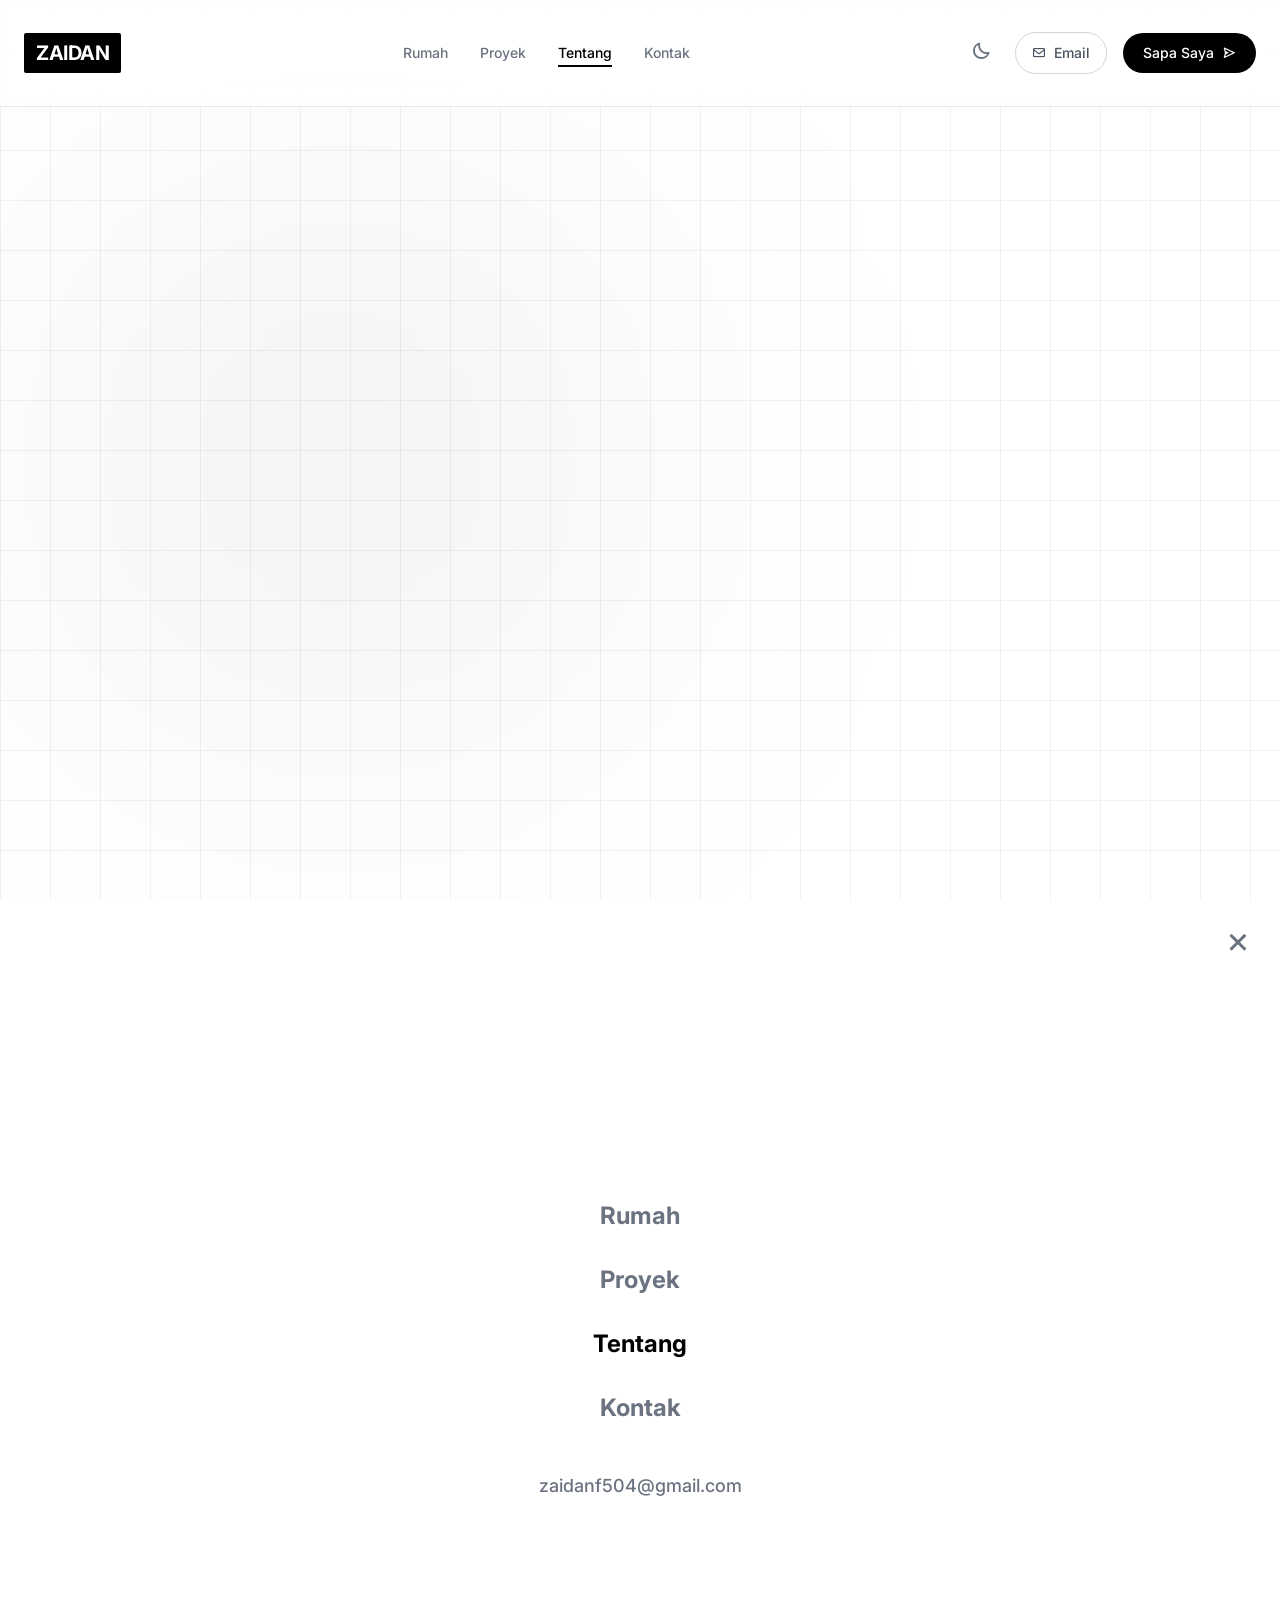
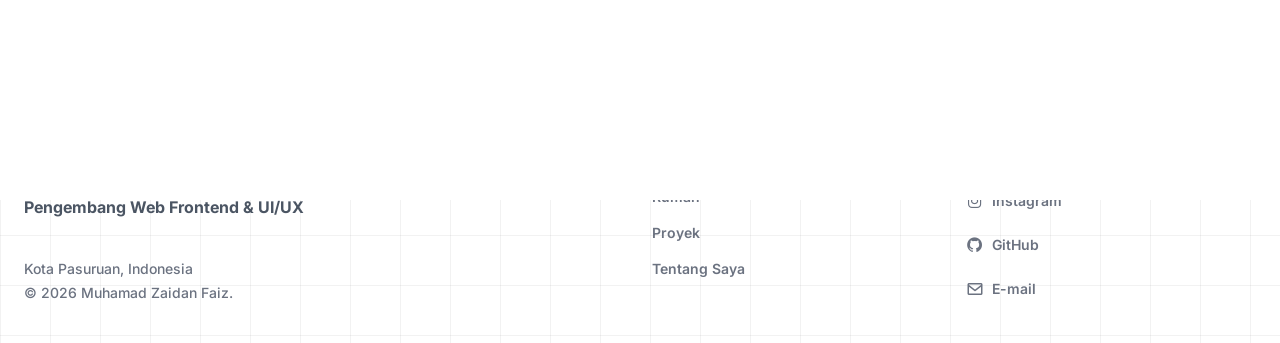
==== about.html @ a5e47e7c "Add files via upload" ====
<!DOCTYPE html>
<html lang="id" class="no-js">
<head>
    <meta charset="UTF-8">
    <meta name="viewport" content="width=device-width, initial-scale=1.0">

    <title>Tentang Saya | Zaidan.</title>
    <meta name="description" content="Muhamad Zaidan Faiz — siswa Rekayasa Perangkat Lunak di SMK Negeri 1 Kota Pasuruan dengan fokus pada pengembangan web frontend dan desain UI/UX.">
    <meta name="author" content="Muhamad Zaidan Faiz">
    <meta name="robots" content="index, follow">
    <link rel="canonical" href="https://example.com/about.html">

    <meta name="theme-color" content="#0e0e0e" media="(prefers-color-scheme: dark)">
    <meta name="theme-color" content="#ffffff" media="(prefers-color-scheme: light)">

    <meta property="og:type" content="profile">
    <meta property="og:site_name" content="Zaidan Faiz">
    <meta property="og:locale" content="id_ID">
    <meta property="og:title" content="Tentang Saya | Zaidan.">
    <meta property="og:description" content="Siswa Rekayasa Perangkat Lunak dengan fokus pada pengembangan web frontend dan desain UI/UX.">
    <meta property="og:url" content="https://example.com/about.html">
    <meta property="og:image" content="https://example.com/image/og-cover.jpg">
    <meta property="og:image:width" content="1200">
    <meta property="og:image:height" content="630">

    <meta name="twitter:card" content="summary_large_image">
    <meta name="twitter:title" content="Tentang Saya | Zaidan.">
    <meta name="twitter:description" content="Siswa Rekayasa Perangkat Lunak dengan fokus pada pengembangan web frontend dan desain UI/UX.">
    <meta name="twitter:image" content="https://example.com/image/og-cover.jpg">

    <link rel="icon" href="favicon.svg" type="image/svg+xml">
    <link rel="alternate icon" href="favicon-32.png" sizes="32x32">
    <link rel="apple-touch-icon" href="apple-touch-icon.png">

    <script>
        (function () {
            var root = document.documentElement;
            root.classList.remove('no-js');
            root.classList.add('js-enabled');
            var stored = null;
            try { stored = localStorage.getItem('theme'); } catch (e) { }
            var prefersDark = window.matchMedia('(prefers-color-scheme: dark)').matches;
            if (stored === 'dark' || (!stored && prefersDark)) {
                root.classList.add('dark');
            }
        })();
    </script>

    <style>
        html { background: #ffffff; }
        html.dark { background: #0e0e0e; }
    </style>

    <link rel="preconnect" href="https://fonts.googleapis.com">
    <link rel="preconnect" href="https://fonts.gstatic.com" crossorigin>
    <link href="https://fonts.googleapis.com/css2?family=Inter:wght@300;400;500;600;700;800;900&display=swap" rel="stylesheet">
    <link href='https://unpkg.com/boxicons@2.1.4/css/boxicons.min.css' rel='stylesheet'>

    <link rel="stylesheet" href="css/tailwind.css">
    <link rel="stylesheet" href="css/animations.css">

    <script type="application/ld+json">
    {
      "@context": "https://schema.org",
      "@type": "ProfilePage",
      "mainEntity": {
        "@type": "Person",
        "name": "Muhamad Zaidan Faiz",
        "jobTitle": "Pengembang Web Frontend & UI/UX",
        "email": "mailto:zaidanf504@gmail.com",
        "address": { "@type": "PostalAddress", "addressLocality": "Pasuruan", "addressRegion": "Jawa Timur", "addressCountry": "ID" },
        "alumniOf": { "@type": "EducationalOrganization", "name": "SMK Negeri 1 Kota Pasuruan" },
        "knowsAbout": ["HTML5", "CSS3", "JavaScript", "Tailwind CSS", "Laravel", "Next.js", "Figma", "UI/UX Design"],
        "sameAs": [
          "https://github.com/zaidanf504-commits",
          "https://www.instagram.com/jidan_corei5/"
        ]
      }
    }
    </script>

    <noscript>
        <style>
            #preloader { display: none !important; }
            .reveal, .reveal-3d, .fx-char { opacity: 1 !important; transform: none !important; }
        </style>
    </noscript>
</head>
<body class="antialiased selection:bg-black selection:text-white dark:selection:bg-white dark:selection:text-black bg-white dark:bg-[#0e0e0e] text-black dark:text-white transition-colors duration-300" data-page-label="PROFIL.">

    <div class="fx-progress" aria-hidden="true"><div class="fx-progress__bar"></div></div>

    <div id="preloader" class="fixed inset-0 z-[100] bg-[#0e0e0e] dark:bg-white flex flex-col items-center justify-center transition-colors duration-300">
        <div class="relative text-5xl sm:text-7xl md:text-9xl font-black tracking-tighter">
            <span class="text-outline opacity-40 select-none">PROFIL.</span>
            <span id="loader-text" class="absolute top-0 left-0 text-white dark:text-black overflow-hidden whitespace-nowrap w-0 border-r-4 border-white dark:border-black transition-all duration-75 select-none">PROFIL.</span>
        </div>

        <div class="absolute bottom-0 left-0 w-full px-6 pb-8 md:px-12 md:pb-12 flex flex-col gap-4">
            <div class="flex justify-between items-end text-white dark:text-black">
                <span class="text-xs md:text-sm font-bold tracking-widest uppercase animate-pulse">Menghubungkan Data...</span>
                <span id="loader-counter" class="text-6xl md:text-8xl font-black leading-none tracking-tighter">0%</span>
            </div>
            <div class="w-full h-[2px] bg-gray-800 dark:bg-gray-300 overflow-hidden">
                <div id="loader-bar" class="h-full bg-white dark:bg-black w-0 transition-all duration-75"></div>
            </div>
        </div>
    </div>

    <nav id="navbar" class="fixed w-full top-0 z-50 glass-nav bg-white/80 dark:bg-[#0e0e0e]/80 border-b border-gray-200 dark:border-borderdark transition-all duration-300">
        <div class="max-w-7xl mx-auto px-6 py-4 flex justify-between items-center">
            <a href="index.html" aria-label="Beranda Zaidan Faiz" class="bg-black text-white dark:bg-white dark:text-black font-bold text-xl px-3 py-1.5 rounded-sm tracking-tight transition-colors">ZAIDAN</a>

            <ul class="hidden md:flex gap-8 items-center font-medium text-sm text-gray-500 dark:text-textmuted">
                <li><a href="index.html" class="hover:text-black dark:hover:text-white transition-colors">Rumah</a></li>
                <li><a href="projects.html" class="hover:text-black dark:hover:text-white transition-colors">Proyek</a></li>
                <li><a href="about.html" aria-current="page" class="text-black dark:text-white border-b-2 border-black dark:border-white pb-1 transition-colors">Tentang</a></li>
                <li><a href="index.html#contact" class="hover:text-black dark:hover:text-white transition-colors">Kontak</a></li>
            </ul>

            <div class="hidden md:flex items-center gap-4 text-sm font-medium">
                <button id="theme-toggle" aria-label="Ganti mode terang atau gelap" aria-pressed="false" class="mr-2 text-xl text-gray-500 dark:text-textmuted hover:text-black dark:hover:text-white transition-all">
                    <i class='bx bx-moon dark:hidden'></i>
                    <i class='bx bx-sun hidden dark:block'></i>
                </button>
                <a href="mailto:zaidanf504@gmail.com" class="fx-magnetic flex items-center gap-2 px-4 py-2.5 rounded-full border border-gray-300 dark:border-borderdark hover:bg-black/5 dark:hover:bg-white/5 transition-all text-gray-600 dark:text-textmuted hover:text-black dark:hover:text-white">
                    <i class='bx bx-envelope'></i> Email
                </a>
                <a href="index.html#contact" class="fx-magnetic flex items-center gap-2 px-5 py-2.5 rounded-full bg-black text-white dark:bg-white dark:text-black hover:bg-gray-800 dark:hover:bg-gray-200 transition-all">
                    Sapa Saya <i class='bx bx-send'></i>
                </a>
            </div>

            <div class="md:hidden flex items-center gap-4">
                <button id="theme-toggle-mobile" aria-label="Ganti mode terang atau gelap" aria-pressed="false" class="text-xl text-black dark:text-white">
                    <i class='bx bx-moon dark:hidden'></i>
                    <i class='bx bx-sun hidden dark:block'></i>
                </button>
                <button id="hamburger" aria-label="Buka menu navigasi" aria-expanded="false" aria-controls="mobile-menu" class="text-2xl text-black dark:text-white"><i class='bx bx-menu'></i></button>
            </div>
        </div>
    </nav>

    <div id="mobile-menu" aria-hidden="true" class="fixed inset-0 bg-white dark:bg-[#0e0e0e] z-40 transform translate-y-full transition-transform duration-500 flex flex-col justify-center items-center gap-8 text-2xl font-bold">
        <button id="close-menu" aria-label="Tutup menu navigasi" class="absolute top-6 right-6 text-4xl text-gray-500 dark:text-textmuted"><i class='bx bx-x'></i></button>
        <a href="index.html" class="mobile-link text-gray-500 dark:text-textmuted hover:text-black dark:hover:text-white">Rumah</a>
        <a href="projects.html" class="mobile-link text-gray-500 dark:text-textmuted hover:text-black dark:hover:text-white">Proyek</a>
        <a href="about.html" class="mobile-link text-black dark:text-white">Tentang</a>
        <a href="index.html#contact" class="mobile-link text-gray-500 dark:text-textmuted hover:text-black dark:hover:text-white">Kontak</a>
        <a href="mailto:zaidanf504@gmail.com" class="mobile-link text-gray-500 dark:text-textmuted hover:text-black dark:hover:text-white text-lg font-medium mt-4">zaidanf504@gmail.com</a>
    </div>

    <main class="pt-32 pb-20 md:pt-40 md:pb-28 relative bg-grid min-h-screen">
        <div class="absolute top-20 md:top-40 left-0 md:left-10 w-[300px] h-[300px] md:w-[600px] md:h-[600px] bg-black/5 dark:bg-white/5 rounded-full blur-[150px] pointer-events-none transition-colors duration-300"></div>

        <div class="max-w-7xl mx-auto px-6 grid md:grid-cols-12 gap-16 relative z-10">
            <div class="md:col-span-6 md:sticky md:top-40 h-fit reveal">
                <div class="flex items-center gap-4 mb-8">
                    <div class="w-8 h-[1px] bg-gray-400 dark:bg-textmuted"></div>
                    <h3 class="text-sm font-bold tracking-widest text-gray-500 dark:text-textmuted uppercase">Tentang Saya</h3>
                </div>

                <h1 class="text-5xl sm:text-6xl lg:text-7xl font-black leading-[1.05] tracking-tight" data-fx-split>
                    BUKAN<br>CUMA<br><span class="text-outline">SOAL</span><br>KODING.
                </h1>

                <div class="fx-tilt mt-10 md:mt-14 max-w-[300px]" data-fx-tilt="12">
                    <div class="fx-tilt__shadow"></div>
                    <div class="fx-tilt__inner">
                        <div class="fx-tilt__layer bg-gray-100 dark:bg-white p-3 rounded-2xl shadow-2xl">
                            <img src="keren.webp" width="800" height="737"
                                 alt="Potret Muhamad Zaidan Faiz"
                                 loading="lazy" decoding="async"
                                 class="w-full h-[280px] object-cover object-top rounded-xl filter grayscale hover:grayscale-0 transition-all duration-700">
                        </div>
                        <div class="fx-tilt__glare rounded-2xl"></div>
                    </div>
                </div>
            </div>

            <div class="md:col-span-6 space-y-12 md:space-y-16 mt-8 md:mt-0">
                <div class="space-y-6 md:space-y-8 text-lg md:text-xl text-gray-600 dark:text-textmuted leading-relaxed font-light reveal-3d">
                    <p>
                        Kenalin! Saya <strong class="text-black dark:text-white font-bold">Muhamad Zaidan Faiz</strong>. Saya membangun hal-hal untuk web. Buat saya, bikin website itu lebih dari sekadar visual yang estetis &mdash; tapi bagaimana kita bisa menyelesaikan masalah pengguna lewat desain yang intuitif.
                    </p>
                    <p>
                        Berbasis di <strong class="text-black dark:text-white font-bold">SMK Negeri 1 Kota Pasuruan</strong>, ruang eksplorasi saya tidak pernah tutup. Dari menangani basis data di sisi belakang sampai merancang animasi antarmuka yang halus, saya menikmati semuanya. Setiap hari selalu ada hal baru untuk diulik.
                    </p>
                </div>

                <div class="reveal-3d">
                    <h2 class="text-2xl font-bold text-black dark:text-white mb-6 uppercase tracking-widest">Keahlian Inti</h2>
                    <div class="flex flex-wrap gap-3">
                        <span class="px-5 py-2 border-2 border-black dark:border-white text-black dark:text-white font-bold uppercase tracking-widest text-xs rounded-full">Frontend Dev</span>
                        <span class="px-5 py-2 border-2 border-gray-300 dark:border-borderdark text-gray-600 dark:text-textmuted font-bold uppercase tracking-widest text-xs rounded-full">UI/UX Design</span>
                        <span class="px-5 py-2 border-2 border-black dark:border-white text-black dark:text-white font-bold uppercase tracking-widest text-xs rounded-full">Figma</span>
                        <span class="px-5 py-2 border-2 border-gray-300 dark:border-borderdark text-gray-600 dark:text-textmuted font-bold uppercase tracking-widest text-xs rounded-full">Web Performance</span>
                        <span class="px-5 py-2 border-2 border-black dark:border-white text-black dark:text-white font-bold uppercase tracking-widest text-xs rounded-full">Laravel</span>
                        <span class="px-5 py-2 border-2 border-gray-300 dark:border-borderdark text-gray-600 dark:text-textmuted font-bold uppercase tracking-widest text-xs rounded-full">Next.js</span>
                    </div>
                </div>

                <div class="reveal-3d">
                    <h2 class="text-2xl font-bold text-black dark:text-white mb-10 uppercase tracking-widest">Jejak Pendidikan</h2>

                    <div class="border-l-2 border-gray-200 dark:border-borderdark ml-3 pl-10">
                        <div class="relative group cursor-default">
                            <div class="absolute -left-[48px] top-1.5 w-4 h-4 bg-black dark:bg-white rounded-full ring-4 ring-gray-100 dark:ring-bgdark transition-transform duration-300 group-hover:scale-150"></div>

                            <div class="bg-gray-50 dark:bg-carddark p-6 rounded-2xl border border-gray-200 dark:border-borderdark group-hover:border-black dark:group-hover:border-white transition-colors duration-300">
                                <p class="text-[11px] md:text-xs font-bold tracking-widest text-emerald-600 dark:text-emerald-400 mb-2 md:mb-3 bg-emerald-100 dark:bg-emerald-900/30 w-fit px-3 py-1 rounded-full">2024 &mdash; SEKARANG</p>
                                <h3 class="text-2xl md:text-3xl font-bold text-black dark:text-white mb-2 md:mb-4">SMK Negeri 1 Pasuruan</h3>
                                <p class="text-sm md:text-base text-gray-600 dark:text-textmuted leading-relaxed">
                                    Jurusan Rekayasa Perangkat Lunak (RPL). Mendalami konsep algoritma kompleks, struktur data, Pemrograman Berorientasi Objek (OOP), dan pembangunan arsitektur aplikasi berbasis <em class="not-italic font-semibold text-black dark:text-white">full-stack</em>.
                                </p>
                            </div>
                        </div>
                    </div>
                </div>

                <div class="reveal-3d">
                    <h2 class="text-2xl font-bold text-black dark:text-white mb-6 uppercase tracking-widest">Fokus Saat Ini</h2>
                    <div class="grid sm:grid-cols-2 gap-4">
                        <div class="p-5 rounded-2xl border border-gray-200 dark:border-borderdark bg-gray-50 dark:bg-carddark">
                            <i class='bx bx-code-curly text-2xl mb-3 block'></i>
                            <p class="font-bold mb-1">Memperdalam Laravel</p>
                            <p class="text-sm text-gray-600 dark:text-textmuted leading-relaxed">Membangun REST API, autentikasi token, dan relasi basis data yang rapi.</p>
                        </div>
                        <div class="p-5 rounded-2xl border border-gray-200 dark:border-borderdark bg-gray-50 dark:bg-carddark">
                            <i class='bx bx-mobile-alt text-2xl mb-3 block'></i>
                            <p class="font-bold mb-1">Belajar Flutter</p>
                            <p class="text-sm text-gray-600 dark:text-textmuted leading-relaxed">Menghubungkan aplikasi mobile ke backend dan mengelola state dengan bersih.</p>
                        </div>
                    </div>
                </div>

                <div class="pt-4 md:pt-8 reveal-3d">
                    <a href="index.html#contact" class="inline-flex items-center gap-2 md:gap-4 text-black dark:text-white font-black text-2xl sm:text-3xl md:text-4xl hover:text-gray-500 dark:hover:text-textmuted transition-colors group">
                        MARI BERKOLABORASI <i class='bx bx-right-arrow-alt text-3xl md:text-5xl group-hover:translate-x-3 transition-transform'></i>
                    </a>
                </div>
            </div>
        </div>
    </main>

    <div class="w-full border-y border-gray-200 dark:border-borderdark bg-gray-50 dark:bg-carddark py-6 flex overflow-hidden whitespace-nowrap relative select-none transition-colors duration-300 fx-marquee-3d">
        <div class="animate-marquee flex gap-12 items-center text-xl md:text-3xl font-black text-outline tracking-widest px-6">
            <span>MARI BANGUN SESUATU YANG HEBAT</span><span class="text-gray-300 dark:text-borderdark">&bull;</span>
            <span>FRONTEND KREATIF</span><span class="text-gray-300 dark:text-borderdark">&bull;</span>
            <span>MARI BANGUN SESUATU YANG HEBAT</span><span class="text-gray-300 dark:text-borderdark">&bull;</span>
            <span>FRONTEND KREATIF</span><span class="text-gray-300 dark:text-borderdark">&bull;</span>
        </div>
        <div class="animate-marquee2 absolute top-6 flex gap-12 items-center text-xl md:text-3xl font-black text-outline tracking-widest px-6">
            <span>MARI BANGUN SESUATU YANG HEBAT</span><span class="text-gray-300 dark:text-borderdark">&bull;</span>
            <span>FRONTEND KREATIF</span><span class="text-gray-300 dark:text-borderdark">&bull;</span>
            <span>MARI BANGUN SESUATU YANG HEBAT</span><span class="text-gray-300 dark:text-borderdark">&bull;</span>
            <span>FRONTEND KREATIF</span><span class="text-gray-300 dark:text-borderdark">&bull;</span>
        </div>
    </div>

    <footer class="border-t border-gray-200 dark:border-borderdark bg-grid relative pt-20 pb-10 transition-colors duration-300">
        <button id="backToTop" aria-label="Kembali ke atas halaman" class="absolute -top-6 left-1/2 -translate-x-1/2 flex items-center gap-2 px-6 py-3 rounded-full bg-white dark:bg-carddark border border-gray-300 dark:border-borderdark text-sm font-bold text-black dark:text-white hover:bg-black hover:text-white dark:hover:bg-white dark:hover:text-black shadow-md transition-all">
            <i class='bx bx-chevron-up text-lg'></i> Kembali ke atas
        </button>

        <div class="max-w-7xl mx-auto px-6 grid grid-cols-1 md:grid-cols-12 gap-12 md:gap-6 mt-8">
            <div class="md:col-span-6 space-y-4">
                <h3 class="text-2xl font-bold">Zaidan Faiz<span class="text-gray-400 dark:text-textmuted">.</span></h3>
                <p class="text-gray-600 dark:text-textmuted font-bold">Pengembang Web Frontend &amp; UI/UX</p>
                <div class="pt-6 text-sm text-gray-500 dark:text-textmuted font-medium">
                    <p>Kota Pasuruan, Indonesia</p>
                    <p class="mt-1">&copy; <span id="year"></span> Muhamad Zaidan Faiz.</p>
                </div>
            </div>

            <div class="md:col-span-3">
                <h4 class="text-xs font-bold tracking-widest text-black dark:text-white uppercase mb-6">Mengeksplorasi</h4>
                <ul class="space-y-4 text-gray-500 dark:text-textmuted font-semibold text-sm">
                    <li><a href="index.html" class="hover:text-black dark:hover:text-white transition-colors">Rumah</a></li>
                    <li><a href="projects.html" class="hover:text-black dark:hover:text-white transition-colors">Proyek</a></li>
                    <li><a href="about.html" class="hover:text-black dark:hover:text-white transition-colors">Tentang Saya</a></li>
                </ul>
            </div>

            <div class="md:col-span-3">
                <h4 class="text-xs font-bold tracking-widest text-black dark:text-white uppercase mb-6">Menghubungkan</h4>
                <ul class="space-y-4 text-gray-500 dark:text-textmuted font-semibold text-sm">
                    <li><a href="https://www.instagram.com/jidan_corei5/" target="_blank" rel="noopener" class="hover:text-black dark:hover:text-white transition-colors flex items-center gap-2"><i class='bx bxl-instagram text-lg'></i> Instagram</a></li>
                    <li><a href="https://github.com/zaidanf504-commits" target="_blank" rel="noopener" class="hover:text-black dark:hover:text-white transition-colors flex items-center gap-2"><i class='bx bxl-github text-lg'></i> GitHub</a></li>
                    <li><a href="mailto:zaidanf504@gmail.com" class="hover:text-black dark:hover:text-white transition-colors flex items-center gap-2"><i class='bx bx-envelope text-lg'></i> E-mail</a></li>
                </ul>
            </div>
        </div>
    </footer>

    <script src="js/main.js"></script>
    <script src="js/animations.js"></script>
</body>
</html>
---- css/animations.css ----
/* ==========================================================================
   ZAIDAN — Sistem Animasi 3D
   --------------------------------------------------------------------------
   Semua efek di sini bersifat tambahan (additive). Kalau JavaScript mati,
   halaman tetap terbaca penuh. Semua animasi dimatikan otomatis kalau
   pengguna mengaktifkan "reduce motion" di sistemnya.

   Dimuat SETELAH tailwind.css supaya aturan di sini menang saat bentrok.
   ========================================================================== */

/* --------------------------------------------------------------------------
   0. Token warna animasi (ikut tema terang/gelap)
   -------------------------------------------------------------------------- */
:root {
    --fx-ink: 14, 14, 14;
    --fx-paper: 255, 255, 255;
    --fx-panel: 22, 22, 22;
    --fx-line: 0, 0, 0;
    --fx-line-alpha: 0.07;
    --fx-cube-bg: rgba(255, 255, 255, 0.97);
    --fx-cube-border: rgba(0, 0, 0, 0.14);
    --fx-cube-shadow: rgba(0, 0, 0, 0.18);
    --fx-tilt-glare: rgba(255, 255, 255, 0.65);
}

.dark {
    --fx-ink: 255, 255, 255;
    --fx-paper: 14, 14, 14;
    --fx-panel: 22, 22, 22;
    --fx-line: 255, 255, 255;
    --fx-line-alpha: 0.09;
    --fx-cube-bg: rgba(22, 22, 22, 0.97);
    --fx-cube-border: rgba(255, 255, 255, 0.16);
    --fx-cube-shadow: rgba(0, 0, 0, 0.6);
    --fx-tilt-glare: rgba(255, 255, 255, 0.35);
}

/* --------------------------------------------------------------------------
   1. Kelas dasar situs
   --------------------------------------------------------------------------
   Kelas-kelas ini dulu ditulis di dalam blok <style> pada setiap halaman.
   Sekarang dipindah ke sini supaya hanya ada satu sumber kebenaran dan tidak
   perlu disalin ulang di lima berkas.
   -------------------------------------------------------------------------- */
html {
    scroll-behavior: smooth;
}

body {
    font-family: 'Inter', sans-serif;
    overflow-x: hidden;
}

/* Pola kisi halus di latar belakang */
.bg-grid {
    background-size: 50px 50px;
    background-image:
        linear-gradient(to right, rgba(0, 0, 0, 0.05) 1px, transparent 1px),
        linear-gradient(to bottom, rgba(0, 0, 0, 0.05) 1px, transparent 1px);
}

.dark .bg-grid {
    background-image:
        linear-gradient(to right, rgba(255, 255, 255, 0.03) 1px, transparent 1px),
        linear-gradient(to bottom, rgba(255, 255, 255, 0.03) 1px, transparent 1px);
}

/* Efek kaca pada bilah navigasi */
.glass-nav {
    backdrop-filter: blur(12px);
    -webkit-backdrop-filter: blur(12px);
}

/* Teks berongga (hanya garis tepi, bagian dalamnya tembus pandang).
   Ketebalan garisnya sengaja dinaikkan dari 0.2 ke 0.32 (terang) dan 0.25 ke
   0.42 (gelap) supaya kata berongga seperti "FRONTEND" masih terbaca jelas,
   bukan menghilang di atas latar. */
.text-outline {
    -webkit-text-stroke: 1px rgba(0, 0, 0, 0.32);
    color: transparent;
}

.dark .text-outline {
    -webkit-text-stroke: 1px rgba(255, 255, 255, 0.42);
    color: transparent;
}

/* Cadangan untuk peramban yang tidak mendukung -webkit-text-stroke:
   lebih baik tampil sebagai teks biasa daripada hilang sama sekali. */
@supports not (-webkit-text-stroke: 1px black) {
    .text-outline,
    .dark .text-outline {
        color: currentColor;
        opacity: 0.35;
    }
}

.ticker-wrapper::-webkit-scrollbar {
    display: none;
}

.ticker-wrapper {
    -ms-overflow-style: none;
    scrollbar-width: none;
}

/* --------------------------------------------------------------------------
   2. Keamanan dasar: konten harus terlihat tanpa JavaScript
   -------------------------------------------------------------------------- */

/* Preloader adalah overlay penuh layar. Tanpa JS dia tidak akan pernah
   hilang dan seluruh situs jadi layar kosong. Ini jaring pengaman pertama. */
.no-js #preloader {
    display: none !important;
}

/* .reveal baru disembunyikan kalau JS terbukti jalan (html dapat .js-enabled).
   Tanpa JS, elemen tetap terlihat normal. */
.js-enabled .reveal {
    opacity: 0;
    transform: translateY(30px);
    transition: opacity 0.8s cubic-bezier(0.16, 1, 0.3, 1),
                transform 0.8s cubic-bezier(0.16, 1, 0.3, 1);
    will-change: opacity, transform;
}

.js-enabled .reveal.active {
    opacity: 1;
    transform: translateY(0);
}

/* Versi 3D: elemen masuk sambil berputar dari belakang layar */
.js-enabled .reveal-3d {
    opacity: 0;
    transform: perspective(1000px) translateY(56px) translateZ(-90px) rotateX(12deg);
    transform-origin: 50% 100%;
    transition: opacity 0.9s cubic-bezier(0.16, 1, 0.3, 1),
                transform 1.1s cubic-bezier(0.16, 1, 0.3, 1);
    will-change: opacity, transform;
}

.js-enabled .reveal-3d.active {
    opacity: 1;
    transform: perspective(1000px) translateY(0) translateZ(0) rotateX(0deg);
}

/* --------------------------------------------------------------------------
   2. Preloader — keluar dengan putaran 3D
   -------------------------------------------------------------------------- */
#preloader {
    transform-origin: 50% 0%;
    will-change: transform, opacity;
    transition: transform 1.1s cubic-bezier(0.77, 0, 0.175, 1),
                opacity 0.7s ease 0.35s;
}

#preloader.preloader-hidden {
    transform: perspective(1400px) translateY(-100%) rotateX(28deg);
    opacity: 0;
}

#loader-text {
    box-shadow: 0 0 0 1px rgba(var(--fx-ink), 0.08);
}

/* Kedipan kursor di ujung teks yang sedang terisi */
@keyframes fx-caret {
    0%, 45%   { border-color: currentColor; }
    50%, 100% { border-color: transparent; }
}

#preloader .loader-caret {
    animation: fx-caret 0.75s steps(1, end) infinite;
}

/* --------------------------------------------------------------------------
   3. Kanvas partikel 3D di hero
   -------------------------------------------------------------------------- */
#fx-hero-canvas {
    position: absolute;
    inset: 0;
    width: 100%;
    height: 100%;
    display: block;
    pointer-events: none;
    z-index: 0;
    opacity: 0;
    transition: opacity 1.4s ease 0.2s;
}

#fx-hero-canvas.is-ready {
    opacity: 0.55;
}

.dark #fx-hero-canvas.is-ready {
    opacity: 0.75;
}

/* Konten hero harus duduk di atas kanvas */
#home > .max-w-7xl {
    position: relative;
    z-index: 2;
}

/* --------------------------------------------------------------------------
   4. Tilt 3D — dipakai foto hero dan kartu proyek
   -------------------------------------------------------------------------- */
.fx-tilt {
    perspective: 1200px;
    perspective-origin: 50% 50%;
}

.fx-tilt__inner {
    position: relative;
    transform-style: preserve-3d;
    transition: transform 0.7s cubic-bezier(0.16, 1, 0.3, 1);
    will-change: transform;
}

/* Saat kursor aktif, transisi dipersingkat supaya terasa responsif */
.fx-tilt.is-live .fx-tilt__inner {
    transition: transform 0.1s linear;
}

.fx-tilt__layer {
    transform-style: preserve-3d;
    will-change: transform;
}

/* Pantulan cahaya yang mengikuti kursor */
.fx-tilt__glare {
    position: absolute;
    inset: 0;
    border-radius: inherit;
    pointer-events: none;
    opacity: 0;
    transition: opacity 0.45s ease;
    background: radial-gradient(
        circle 220px at var(--fx-gx, 50%) var(--fx-gy, 50%),
        var(--fx-tilt-glare),
        transparent 70%
    );
    mix-blend-mode: soft-light;
    z-index: 30;
}

.fx-tilt.is-live .fx-tilt__glare {
    opacity: 1;
}

/* Bayangan yang bergeser berlawanan arah supaya terasa melayang */
.fx-tilt__shadow {
    position: absolute;
    left: 8%;
    right: 8%;
    bottom: -26px;
    height: 34px;
    border-radius: 50%;
    background: radial-gradient(ellipse at center, rgba(0, 0, 0, 0.34), transparent 72%);
    filter: blur(6px);
    pointer-events: none;
    z-index: 0;
    transition: transform 0.7s cubic-bezier(0.16, 1, 0.3, 1), opacity 0.5s ease;
}

.dark .fx-tilt__shadow {
    background: radial-gradient(ellipse at center, rgba(0, 0, 0, 0.75), transparent 72%);
}

/* Lencana kecil yang melayang naik-turun di atas foto hero.
   Dulu ini dipanggil lewat animate-[float_...] tapi keyframe "float" tidak
   pernah didefinisikan, jadi lencananya diam saja. Sekarang digabung jadi
   satu keyframe supaya kemiringannya tidak tertimpa oleh gerakan naik-turun. */
@keyframes fx-float-badge {
    0%, 100% { transform: rotate(-9deg) translateY(0); }
    50%      { transform: rotate(-9deg) translateY(-13px); }
}

.fx-float-badge {
    animation: fx-float-badge 4.5s ease-in-out infinite;
}

/* --------------------------------------------------------------------------
   5. Kubus keahlian 3D
   -------------------------------------------------------------------------- */
.fx-cube-scene {
    --cube-size: 210px;
    position: relative;
    perspective: 1200px;
    display: flex;
    align-items: center;
    justify-content: center;
    padding: 30px 0 54px;
    touch-action: pan-y;
    cursor: grab;
}

.fx-cube-scene.is-dragging {
    cursor: grabbing;
}

.fx-cube-stage {
    position: relative;
    z-index: 1;
    width: var(--cube-size);
    height: var(--cube-size);
    transform-style: preserve-3d;
}

.fx-cube {
    position: absolute;
    inset: 0;
    transform-style: preserve-3d;
    transform:
        translateZ(calc(var(--cube-size) / -2))
        rotateX(var(--fx-cube-rx, -16deg))
        rotateY(var(--fx-cube-ry, 0deg));
    will-change: transform;
}

.fx-cube__face {
    position: absolute;
    inset: 0;
    display: flex;
    flex-direction: column;
    align-items: center;
    justify-content: center;
    gap: 7px;
    padding: 14px;
    border-radius: 16px;
    border: 1px solid var(--fx-cube-border);
    background: var(--fx-cube-bg);
    text-align: center;
    backface-visibility: hidden;
    box-shadow: inset 0 1px 0 rgba(255, 255, 255, 0.06);
}

.fx-cube__face i {
    font-size: 30px;
    line-height: 1;
    color: rgb(var(--fx-ink));
}

.fx-cube__label {
    font-size: 11px;
    font-weight: 700;
    letter-spacing: 0.14em;
    text-transform: uppercase;
    color: rgb(var(--fx-ink));
    opacity: 0.55;
}

.fx-cube__title {
    font-size: 13px;
    font-weight: 700;
    line-height: 1.35;
    color: rgb(var(--fx-ink));
}

.fx-cube__face--front  { transform: translateZ(calc(var(--cube-size) / 2)); }
.fx-cube__face--back   { transform: rotateY(180deg) translateZ(calc(var(--cube-size) / 2)); }
.fx-cube__face--right  { transform: rotateY(90deg)  translateZ(calc(var(--cube-size) / 2)); }
.fx-cube__face--left   { transform: rotateY(-90deg) translateZ(calc(var(--cube-size) / 2)); }
.fx-cube__face--top    { transform: rotateX(90deg)  translateZ(calc(var(--cube-size) / 2)); }
.fx-cube__face--bottom { transform: rotateX(-90deg) translateZ(calc(var(--cube-size) / 2)); }

/* Lantai bayangan di bawah kubus.
   Sengaja ditaruh di luar panggung 3D supaya tidak ikut diputar dan tidak
   bentrok dengan urutan gambar di dalam ruang preserve-3d. */
.fx-cube-shadow {
    position: absolute;
    left: 50%;
    bottom: 14px;
    width: calc(var(--cube-size) * 1.15);
    height: 26px;
    transform: translateX(-50%);
    border-radius: 50%;
    background: radial-gradient(ellipse at center, var(--fx-cube-shadow), transparent 70%);
    filter: blur(9px);
    pointer-events: none;
    z-index: 0;
}

.fx-cube-hint {
    display: flex;
    align-items: center;
    justify-content: center;
    gap: 8px;
    margin-top: 8px;
    font-size: 11px;
    font-weight: 700;
    letter-spacing: 0.16em;
    text-transform: uppercase;
    opacity: 0.4;
}

/* --------------------------------------------------------------------------
   6. Baris keahlian di samping kubus
   -------------------------------------------------------------------------- */
.fx-skill-row {
    position: relative;
    display: flex;
    align-items: center;
    justify-content: space-between;
    gap: 16px;
    padding: 16px 4px;
    border-bottom: 1px solid rgba(var(--fx-ink), 0.09);
    transition: padding-left 0.4s cubic-bezier(0.16, 1, 0.3, 1),
                border-color 0.4s ease;
}

.fx-skill-row:hover {
    padding-left: 16px;
    border-color: rgba(var(--fx-ink), 0.3);
}

.fx-skill-row__name {
    font-size: 15px;
    font-weight: 700;
    letter-spacing: -0.01em;
}

.fx-skill-row__meta {
    font-size: 11px;
    font-weight: 700;
    letter-spacing: 0.16em;
    text-transform: uppercase;
    opacity: 0.45;
    white-space: nowrap;
}

/* Garis yang tumbuh saat baris disorot */
.fx-skill-row::before {
    content: "";
    position: absolute;
    left: 0;
    bottom: -1px;
    height: 1px;
    width: 0;
    background: rgb(var(--fx-ink));
    transition: width 0.5s cubic-bezier(0.16, 1, 0.3, 1);
}

.fx-skill-row:hover::before {
    width: 100%;
}

/* --------------------------------------------------------------------------
   7. Kartu proyek — kedalaman 3D
   -------------------------------------------------------------------------- */
.fx-card-3d {
    transform-style: preserve-3d;
    /* Transform sengaja TIDAK diberi transisi di sini: JS yang menggerakkannya
       tiap frame, dan transisi CSS akan membuat gerakannya terasa lambat. */
    transition: box-shadow 0.5s ease, border-color 0.4s ease;
}

.fx-card-3d .fx-card-img {
    transition: transform 0.9s cubic-bezier(0.16, 1, 0.3, 1),
                filter 0.7s ease;
    will-change: transform;
}

/* Chip teknologi naik ke depan saat kartu disorot */
.fx-card-3d .fx-chip {
    transition: transform 0.5s cubic-bezier(0.16, 1, 0.3, 1);
}

/* Cadangan untuk perangkat tanpa kursor presisi atau saat JS mati:
   kartu tetap terasa hidup walau tanpa tilt 3D. */
@media (hover: hover) {
    .fx-card-3d:hover {
        box-shadow: 0 24px 60px -20px rgba(0, 0, 0, 0.35);
    }

    :not(.js-enabled) .fx-card-3d:hover {
        transform: translateY(-12px);
    }

    .fx-card-3d:hover .fx-card-img {
        transform: scale(1.06);
        filter: grayscale(0);
    }
}

/* --------------------------------------------------------------------------
   8. Bar progres gulir
   -------------------------------------------------------------------------- */
.fx-progress {
    position: fixed;
    top: 0;
    left: 0;
    width: 100%;
    height: 2px;
    z-index: 60;
    pointer-events: none;
    background: transparent;
}

.fx-progress__bar {
    height: 100%;
    width: 100%;
    transform: scaleX(0);
    transform-origin: 0 50%;
    background: rgb(var(--fx-ink));
    box-shadow: 0 0 12px rgba(var(--fx-ink), 0.45);
}

/* --------------------------------------------------------------------------
   9. Kursor magnetik (hanya perangkat berpointer presisi)
   -------------------------------------------------------------------------- */
.fx-cursor {
    position: fixed;
    top: 0;
    left: 0;
    width: 26px;
    height: 26px;
    margin: -13px 0 0 -13px;
    border-radius: 50%;
    border: 1px solid rgba(var(--fx-ink), 0.55);
    pointer-events: none;
    z-index: 9998;
    opacity: 0;
    transition: opacity 0.3s ease,
                width 0.3s cubic-bezier(0.16, 1, 0.3, 1),
                height 0.3s cubic-bezier(0.16, 1, 0.3, 1),
                margin 0.3s cubic-bezier(0.16, 1, 0.3, 1),
                background-color 0.3s ease,
                border-color 0.3s ease;
    will-change: transform;
}

.fx-cursor.is-visible {
    opacity: 1;
}

.fx-cursor.is-hover {
    width: 62px;
    height: 62px;
    margin: -31px 0 0 -31px;
    background: rgba(var(--fx-ink), 0.1);
    border-color: rgba(var(--fx-ink), 0.9);
}

/* Titik kecil tepat di posisi kursor */
.fx-cursor-dot {
    position: fixed;
    top: 0;
    left: 0;
    width: 5px;
    height: 5px;
    margin: -2.5px 0 0 -2.5px;
    border-radius: 50%;
    background: rgb(var(--fx-ink));
    pointer-events: none;
    z-index: 9999;
    opacity: 0;
    transition: opacity 0.3s ease;
    will-change: transform;
}

.fx-cursor-dot.is-visible {
    opacity: 0.85;
}

/* --------------------------------------------------------------------------
   10. Teks pecah huruf — masuk berputar 3D
   -------------------------------------------------------------------------- */
.fx-split {
    perspective: 700px;
}

.fx-split .fx-char {
    display: inline-block;
    transform: translateY(0.55em) rotateX(-78deg);
    opacity: 0;
    transform-origin: 50% 100%;
    transition: transform 0.85s cubic-bezier(0.16, 1, 0.3, 1),
                opacity 0.5s ease;
    transition-delay: calc(var(--fx-i, 0) * 26ms);
    will-change: transform, opacity;
}

.fx-split.is-in .fx-char {
    transform: translateY(0) rotateX(0deg);
    opacity: 1;
}

/* --------------------------------------------------------------------------
   11. Tombol magnetik
   -------------------------------------------------------------------------- */
.fx-magnetic {
    transition: transform 0.45s cubic-bezier(0.16, 1, 0.3, 1);
    will-change: transform;
}

.fx-magnetic.is-live {
    transition: transform 0.12s linear;
}

/* --------------------------------------------------------------------------
   12. Transisi halaman — setengah lingkaran masuk & keluar
   -------------------------------------------------------------------------- */
.fx-transition {
    position: fixed;
    inset: 0;
    z-index: 9999;
    display: flex;
    align-items: center;
    justify-content: center;
    pointer-events: none;
    background: rgb(var(--fx-paper));
}

.fx-transition__label {
    font-size: clamp(2rem, 8vw, 5.5rem);
    font-weight: 900;
    letter-spacing: -0.04em;
    color: rgb(var(--fx-ink));
    transform: perspective(900px) rotateX(-55deg) translateZ(-60px);
    opacity: 0;
    transition: transform 0.6s cubic-bezier(0.16, 1, 0.3, 1) 0.25s,
                opacity 0.5s ease 0.25s;
}

.fx-transition.is-in .fx-transition__label {
    transform: perspective(900px) rotateX(0deg) translateZ(0);
    opacity: 1;
}

/* --------------------------------------------------------------------------
   13. Hiasan latar yang bergerak saat menggulir
   -------------------------------------------------------------------------- */
.fx-parallax {
    will-change: transform;
}

/* --------------------------------------------------------------------------
   14. Marquee — sedikit miring supaya punya kedalaman
   -------------------------------------------------------------------------- */
.fx-marquee-3d {
    transform: perspective(900px) rotateX(6deg);
    transform-origin: 50% 100%;
}

/* --------------------------------------------------------------------------
   15. Aksesibilitas & perangkat
   -------------------------------------------------------------------------- */

/* Hormati permintaan "kurangi gerakan" dari sistem operasi */
@media (prefers-reduced-motion: reduce) {
    #preloader,
    .js-enabled .reveal,
    .js-enabled .reveal-3d,
    .fx-tilt__inner,
    .fx-tilt__glare,
    .fx-tilt__shadow,
    .fx-cube,
    .fx-cube__face,
    .fx-card-3d,
    .fx-card-3d .fx-card-img,
    .fx-card-3d .fx-chip,
    .fx-split .fx-char,
    .fx-magnetic,
    .fx-transition__label,
    .fx-skill-row,
    .fx-skill-row::before {
        transition-duration: 0.001s !important;
        animation-duration: 0.001s !important;
        animation-iteration-count: 1 !important;
    }

    .js-enabled .reveal,
    .js-enabled .reveal-3d,
    .fx-split .fx-char {
        opacity: 1 !important;
        transform: none !important;
    }

    #fx-hero-canvas {
        display: none !important;
    }

    .fx-cursor,
    .fx-cursor-dot {
        display: none !important;
    }

    .fx-marquee-3d {
        transform: none;
    }
}

/* Sentuh: tanpa kursor, jadi efek kursor dimatikan dan tilt dibuat statis */
@media (hover: none), (pointer: coarse) {
    .fx-cursor,
    .fx-cursor-dot {
        display: none !important;
    }

    .fx-tilt__inner {
        transform: none !important;
    }

    .fx-tilt__glare {
        display: none;
    }
}

/* Ukuran kubus menyesuaikan layar kecil */
@media (max-width: 640px) {
    .fx-cube-scene {
        --cube-size: 158px;
    }

    .fx-cube__face i {
        font-size: 24px;
    }

    .fx-cube__title {
        font-size: 12px;
    }
}

/* Fokus keyboard tetap terlihat jelas */
a:focus-visible,
button:focus-visible,
[tabindex]:focus-visible {
    outline: 2px solid rgb(var(--fx-ink));
    outline-offset: 3px;
    border-radius: 4px;
}
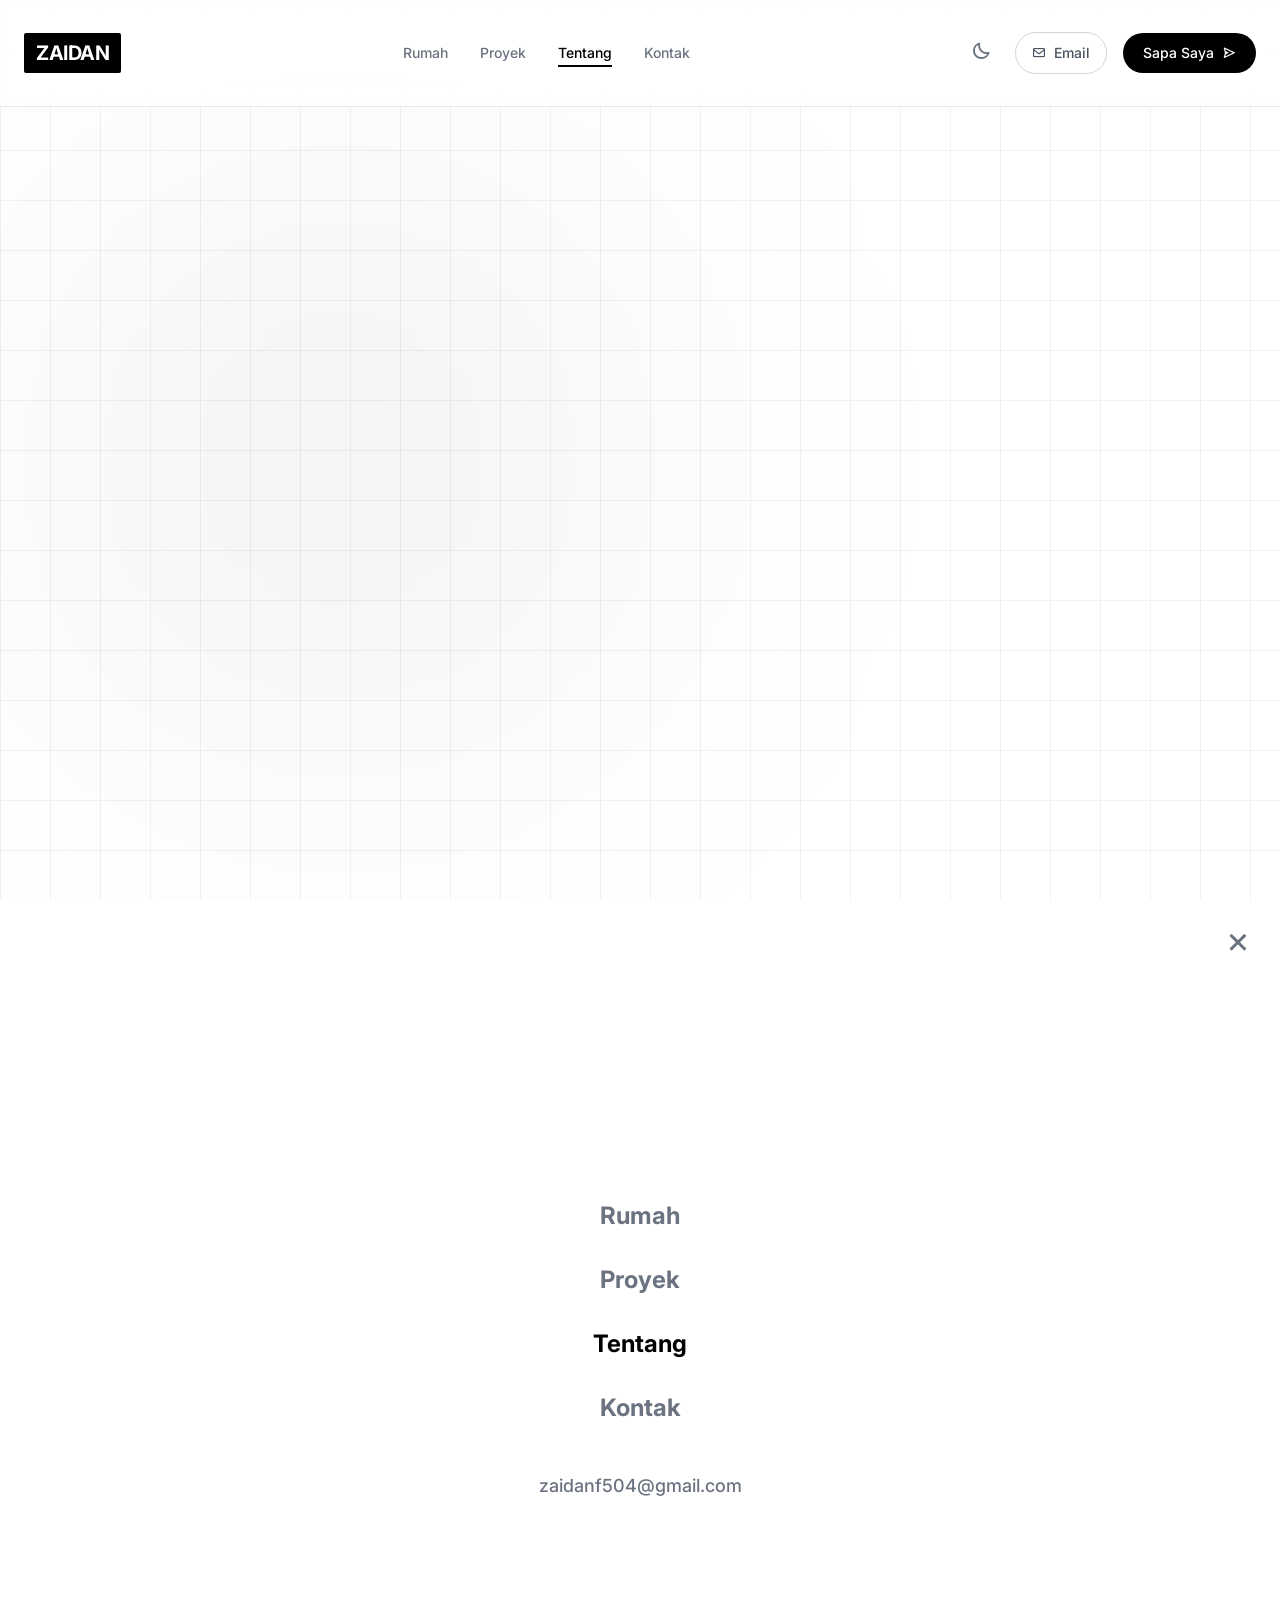
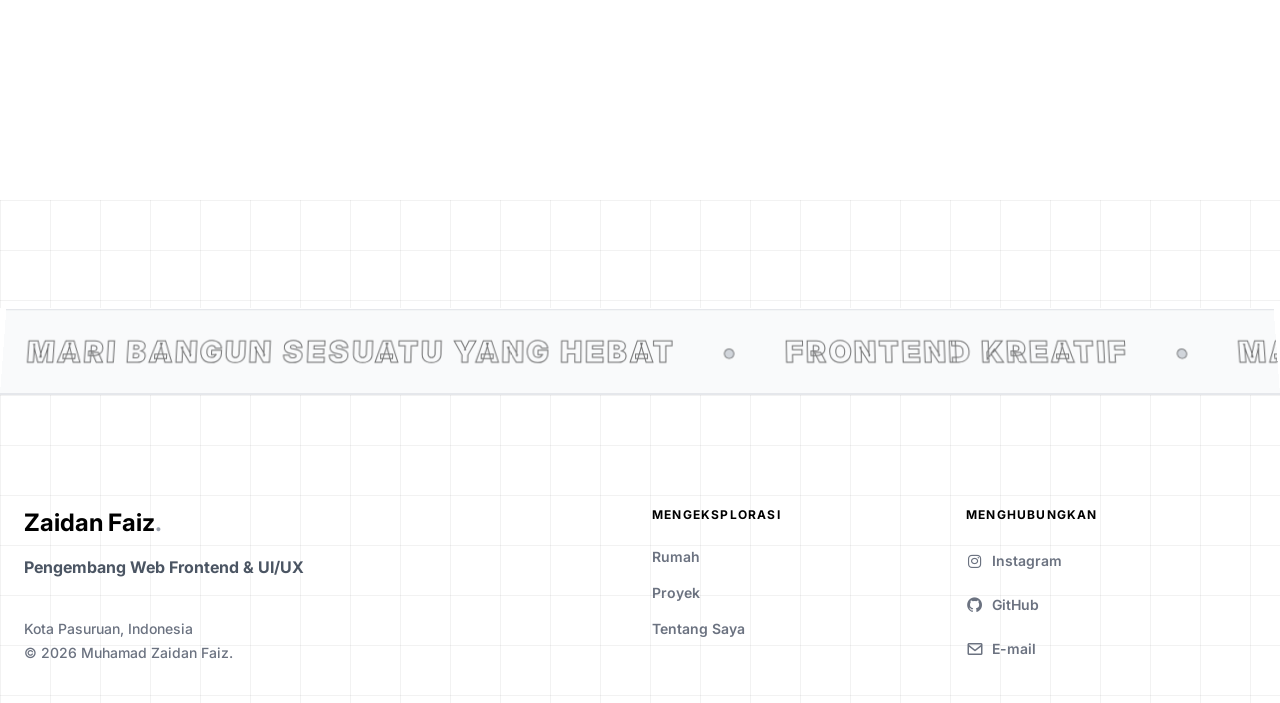
==== commit 0fa66623: "Update about.html" ====
--- a/about.html
+++ b/about.html
@@ -58,6 +58,289 @@
 
     <link rel="stylesheet" href="css/tailwind.css">
     <link rel="stylesheet" href="css/animations.css">
+
+    <!-- ============================================================
+         TIMELINE STYLES (custom, karena tidak ada di tailwind.css)
+         ============================================================ -->
+    <style>
+        /* Container timeline */
+        .timeline {
+            position: relative;
+            padding-left: 2.5rem;
+        }
+
+        /* Garis vertikal di kiri */
+        .timeline::before {
+            content: '';
+            position: absolute;
+            left: 0.75rem;
+            top: 0.5rem;
+            bottom: 0.5rem;
+            width: 2px;
+            background: linear-gradient(
+                to bottom,
+                rgba(0, 0, 0, 0.15) 0%,
+                rgba(0, 0, 0, 0.08) 50%,
+                rgba(0, 0, 0, 0.02) 100%
+            );
+            border-radius: 1px;
+        }
+
+        .dark .timeline::before {
+            background: linear-gradient(
+                to bottom,
+                rgba(255, 255, 255, 0.2) 0%,
+                rgba(255, 255, 255, 0.1) 50%,
+                rgba(255, 255, 255, 0.03) 100%
+            );
+        }
+
+        /* Timeline item */
+        .timeline-item {
+            position: relative;
+            padding-bottom: 2rem;
+        }
+
+        .timeline-item:last-child {
+            padding-bottom: 0;
+        }
+
+        /* Dot di timeline */
+        .timeline-dot {
+            position: absolute;
+            left: -2.5rem;
+            top: 0.5rem;
+            width: 1.75rem;
+            height: 1.75rem;
+            border-radius: 50%;
+            background: #ffffff;
+            border: 2px solid #0e0e0e;
+            display: flex;
+            align-items: center;
+            justify-content: center;
+            z-index: 1;
+            transition: all 0.3s cubic-bezier(0.16, 1, 0.3, 1);
+        }
+
+        .dark .timeline-dot {
+            background: #0e0e0e;
+            border-color: #ffffff;
+        }
+
+        .timeline-dot::after {
+            content: '';
+            width: 0.5rem;
+            height: 0.5rem;
+            border-radius: 50%;
+            background: #0e0e0e;
+            transition: all 0.3s ease;
+        }
+
+        .dark .timeline-dot::after {
+            background: #ffffff;
+        }
+
+        .timeline-item:hover .timeline-dot {
+            transform: scale(1.15);
+            box-shadow: 0 0 0 4px rgba(0, 0, 0, 0.06);
+        }
+
+        .dark .timeline-item:hover .timeline-dot {
+            box-shadow: 0 0 0 4px rgba(255, 255, 255, 0.08);
+        }
+
+        /* Dot khusus untuk entry pendidikan aktif (emerald) */
+        .timeline-dot.is-active {
+            border-color: #10b981;
+        }
+
+        .timeline-dot.is-active::after {
+            background: #10b981;
+        }
+
+        .timeline-item:hover .timeline-dot.is-active {
+            box-shadow: 0 0 0 4px rgba(16, 185, 129, 0.15);
+        }
+
+        /* Dot khusus untuk entry PKL (blue) */
+        .timeline-dot.is-pkl {
+            border-color: #3b82f6;
+        }
+
+        .timeline-dot.is-pkl::after {
+            background: #3b82f6;
+        }
+
+        .timeline-item:hover .timeline-dot.is-pkl {
+            box-shadow: 0 0 0 4px rgba(59, 130, 246, 0.15);
+        }
+
+        /* Card timeline */
+        .timeline-card {
+            background: #f9fafb;
+            border: 1px solid #e5e7eb;
+            border-radius: 1rem;
+            padding: 1.5rem;
+            transition: all 0.4s cubic-bezier(0.16, 1, 0.3, 1);
+            position: relative;
+            overflow: hidden;
+        }
+
+        .dark .timeline-card {
+            background: #161616;
+            border-color: #262626;
+        }
+
+        /* Hover effect: card terangkat + border highlight */
+        .timeline-item:hover .timeline-card {
+            transform: translateY(-4px);
+            box-shadow: 0 12px 32px -12px rgba(0, 0, 0, 0.15);
+            border-color: #0e0e0e;
+        }
+
+        .dark .timeline-item:hover .timeline-card {
+            box-shadow: 0 12px 32px -12px rgba(0, 0, 0, 0.6);
+            border-color: #ffffff;
+        }
+
+        /* Accent glow di pojok card */
+        .timeline-card::before {
+            content: '';
+            position: absolute;
+            top: -40%;
+            right: -20%;
+            width: 200px;
+            height: 200px;
+            border-radius: 50%;
+            background: radial-gradient(circle, rgba(16, 185, 129, 0.08), transparent 70%);
+            pointer-events: none;
+            opacity: 0;
+            transition: opacity 0.5s ease;
+        }
+
+        .timeline-item:hover .timeline-card::before {
+            opacity: 1;
+        }
+
+        /* Accent khusus untuk PKL */
+        .timeline-card.is-pkl::before {
+            background: radial-gradient(circle, rgba(59, 130, 246, 0.08), transparent 70%);
+        }
+
+        /* Badge periode */
+        .timeline-badge {
+            display: inline-flex;
+            align-items: center;
+            gap: 0.375rem;
+            padding: 0.375rem 0.75rem;
+            border-radius: 9999px;
+            font-size: 0.6875rem;
+            font-weight: 800;
+            letter-spacing: 0.1em;
+            text-transform: uppercase;
+            margin-bottom: 0.75rem;
+        }
+
+        .timeline-badge.badge-active {
+            background: #d1fae5;
+            color: #047857;
+        }
+
+        .dark .timeline-badge.badge-active {
+            background: rgba(6, 78, 59, 0.3);
+            color: #34d399;
+        }
+
+        .timeline-badge.badge-pkl {
+            background: #dbeafe;
+            color: #1d4ed8;
+        }
+
+        .dark .timeline-badge.badge-pkl {
+            background: rgba(30, 58, 138, 0.3);
+            color: #60a5fa;
+        }
+
+        /* Skill chips */
+        .timeline-chips {
+            display: flex;
+            flex-wrap: wrap;
+            gap: 0.375rem;
+            margin-top: 1rem;
+        }
+
+        .timeline-chip {
+            padding: 0.25rem 0.625rem;
+            background: #ffffff;
+            border: 1px solid #e5e7eb;
+            border-radius: 0.375rem;
+            font-size: 0.6875rem;
+            font-weight: 700;
+            color: #4b5563;
+            transition: all 0.2s ease;
+        }
+
+        .dark .timeline-chip {
+            background: #0e0e0e;
+            border-color: #262626;
+            color: #a3a3a3;
+        }
+
+        .timeline-item:hover .timeline-chip {
+            border-color: #0e0e0e;
+            color: #0e0e0e;
+        }
+
+        .dark .timeline-item:hover .timeline-chip {
+            border-color: #ffffff;
+            color: #ffffff;
+        }
+
+        /* Reveal animation dengan delay bertingkat */
+        .timeline-item {
+            opacity: 0;
+            transform: translateY(20px);
+            transition: opacity 0.6s cubic-bezier(0.16, 1, 0.3, 1),
+                        transform 0.6s cubic-bezier(0.16, 1, 0.3, 1);
+        }
+
+        .timeline-item.is-visible {
+            opacity: 1;
+            transform: translateY(0);
+        }
+
+        .timeline-item:nth-child(1) { transition-delay: 0.1s; }
+        .timeline-item:nth-child(2) { transition-delay: 0.2s; }
+
+        /* Line drawing animation */
+        .timeline::before {
+            transform-origin: top;
+            transform: scaleY(0);
+            transition: transform 1s cubic-bezier(0.16, 1, 0.3, 1);
+        }
+
+        .timeline.is-visible::before {
+            transform: scaleY(1);
+        }
+
+        /* Responsive */
+        @media (max-width: 640px) {
+            .timeline {
+                padding-left: 2rem;
+            }
+            .timeline::before {
+                left: 0.5rem;
+            }
+            .timeline-dot {
+                left: -2rem;
+                width: 1.5rem;
+                height: 1.5rem;
+            }
+            .timeline-card {
+                padding: 1.25rem;
+            }
+        }
+    </style>
 
     <script type="application/ld+json">
     {
@@ -83,6 +366,8 @@
         <style>
             #preloader { display: none !important; }
             .reveal, .reveal-3d, .fx-char { opacity: 1 !important; transform: none !important; }
+            .timeline-item { opacity: 1 !important; transform: none !important; }
+            .timeline::before { transform: scaleY(1) !important; }
         </style>
     </noscript>
 </head>
@@ -168,10 +453,10 @@
                     <div class="fx-tilt__shadow"></div>
                     <div class="fx-tilt__inner">
                         <div class="fx-tilt__layer bg-gray-100 dark:bg-white p-3 rounded-2xl shadow-2xl">
-                            <img src="keren.webp" width="800" height="737"
+                            <img src="gambar2.jpg" width="800" height="737"
                                  alt="Potret Muhamad Zaidan Faiz"
                                  loading="lazy" decoding="async"
-                                 class="w-full h-[280px] object-cover object-top rounded-xl filter grayscale hover:grayscale-0 transition-all duration-700">
+                                 class="w-full h-[280px] object-cover object-top rounded-xl transition-all duration-700">
                         </div>
                         <div class="fx-tilt__glare rounded-2xl"></div>
                     </div>
@@ -200,21 +485,60 @@
                     </div>
                 </div>
 
+                <!-- ============================================
+                     JEJAK PENDIDIKAN & PENGALAMAN
+                     ============================================ -->
                 <div class="reveal-3d">
-                    <h2 class="text-2xl font-bold text-black dark:text-white mb-10 uppercase tracking-widest">Jejak Pendidikan</h2>
-
-                    <div class="border-l-2 border-gray-200 dark:border-borderdark ml-3 pl-10">
-                        <div class="relative group cursor-default">
-                            <div class="absolute -left-[48px] top-1.5 w-4 h-4 bg-black dark:bg-white rounded-full ring-4 ring-gray-100 dark:ring-bgdark transition-transform duration-300 group-hover:scale-150"></div>
-
-                            <div class="bg-gray-50 dark:bg-carddark p-6 rounded-2xl border border-gray-200 dark:border-borderdark group-hover:border-black dark:group-hover:border-white transition-colors duration-300">
-                                <p class="text-[11px] md:text-xs font-bold tracking-widest text-emerald-600 dark:text-emerald-400 mb-2 md:mb-3 bg-emerald-100 dark:bg-emerald-900/30 w-fit px-3 py-1 rounded-full">2024 &mdash; SEKARANG</p>
-                                <h3 class="text-2xl md:text-3xl font-bold text-black dark:text-white mb-2 md:mb-4">SMK Negeri 1 Pasuruan</h3>
+                    <h2 class="text-2xl font-bold text-black dark:text-white mb-10 uppercase tracking-widest">Jejak Pendidikan &amp; Pengalaman</h2>
+
+                    <div class="timeline" id="timeline">
+                        
+                        <!-- ENTRY 1: SMK Negeri 1 Pasuruan -->
+                        <div class="timeline-item">
+                            <div class="timeline-dot is-active">
+                                <i class='bx bx-book-bookmark text-xs text-emerald-600 dark:text-emerald-400' style="display:none;"></i>
+                            </div>
+
+                            <div class="timeline-card">
+                                <div class="timeline-badge badge-active">
+                                    <span class="w-1.5 h-1.5 rounded-full bg-emerald-500 animate-pulse"></span>
+                                    2024 — Sekarang
+                                </div>
+                                <h3 class="text-xl md:text-2xl font-bold text-black dark:text-white mb-2">SMK Negeri 1 Pasuruan</h3>
                                 <p class="text-sm md:text-base text-gray-600 dark:text-textmuted leading-relaxed">
                                     Jurusan Rekayasa Perangkat Lunak (RPL). Mendalami konsep algoritma kompleks, struktur data, Pemrograman Berorientasi Objek (OOP), dan pembangunan arsitektur aplikasi berbasis <em class="not-italic font-semibold text-black dark:text-white">full-stack</em>.
                                 </p>
+                                <div class="timeline-chips">
+                                    <span class="timeline-chip">Algoritma</span>
+                                    <span class="timeline-chip">Struktur Data</span>
+                                    <span class="timeline-chip">OOP</span>
+                                    <span class="timeline-chip">Full-Stack</span>
+                                </div>
                             </div>
                         </div>
+
+                        <!-- ENTRY 2: IMPro Digital Malang -->
+                        <div class="timeline-item">
+                            <div class="timeline-dot is-pkl"></div>
+
+                            <div class="timeline-card is-pkl">
+                                <div class="timeline-badge badge-pkl">
+                                    <span class="w-1.5 h-1.5 rounded-full bg-blue-500 animate-pulse"></span>
+                                    2026 1 Mei - 30 Agustus — Praktek Kerja Lapangan
+                                </div>
+                                <h3 class="text-xl md:text-2xl font-bold text-black dark:text-white mb-2">IMPro Digital Malang</h3>
+                                <p class="text-sm md:text-base text-gray-600 dark:text-textmuted leading-relaxed">
+                                    Menjalani Praktek Kerja Lapangan di <em class="not-italic font-semibold text-black dark:text-white">Digital Agency</em> yang bergerak di bidang digital marketing. Terlibat langsung dalam proyek nyata klien — mulai dari riset online, optimalisasi SEO, manajemen konten dan media sosial, hingga produksi aset visual dan analitik performa.
+                                </p>
+                                <div class="timeline-chips">
+                                    <span class="timeline-chip">SEO</span>
+                                    <span class="timeline-chip">Content Marketing</span>
+                                    <span class="timeline-chip">Social Media</span>
+                                    <span class="timeline-chip">Digital Ads</span>
+                                </div>
+                            </div>
+                        </div>
+
                     </div>
                 </div>
 
@@ -295,5 +619,57 @@
 
     <script src="js/main.js"></script>
     <script src="js/animations.js"></script>
+
+    <!-- ============================================================
+         TIMELINE SCROLL REVEAL
+         ============================================================ -->
+    <script>
+        (function () {
+            'use strict';
+
+            const timeline = document.getElementById('timeline');
+            if (!timeline) return;
+
+            const items = timeline.querySelectorAll('.timeline-item');
+
+            // Intersection Observer untuk animasi timeline
+            if ('IntersectionObserver' in window) {
+                const observer = new IntersectionObserver(function (entries) {
+                    entries.forEach(function (entry) {
+                        if (entry.isIntersecting) {
+                            // Animate garis timeline
+                            timeline.classList.add('is-visible');
+
+                            // Animate items
+                            items.forEach(function (item) {
+                                item.classList.add('is-visible');
+                            });
+
+                            observer.unobserve(entry.target);
+                        }
+                    });
+                }, {
+                    threshold: 0.15,
+                    rootMargin: '0px 0px -50px 0px'
+                });
+
+                observer.observe(timeline);
+            } else {
+                // Fallback: langsung visible
+                timeline.classList.add('is-visible');
+                items.forEach(function (item) {
+                    item.classList.add('is-visible');
+                });
+            }
+
+            // Reduce motion: langsung visible
+            if (window.matchMedia('(prefers-reduced-motion: reduce)').matches) {
+                timeline.classList.add('is-visible');
+                items.forEach(function (item) {
+                    item.classList.add('is-visible');
+                });
+            }
+        })();
+    </script>
 </body>
 </html>
